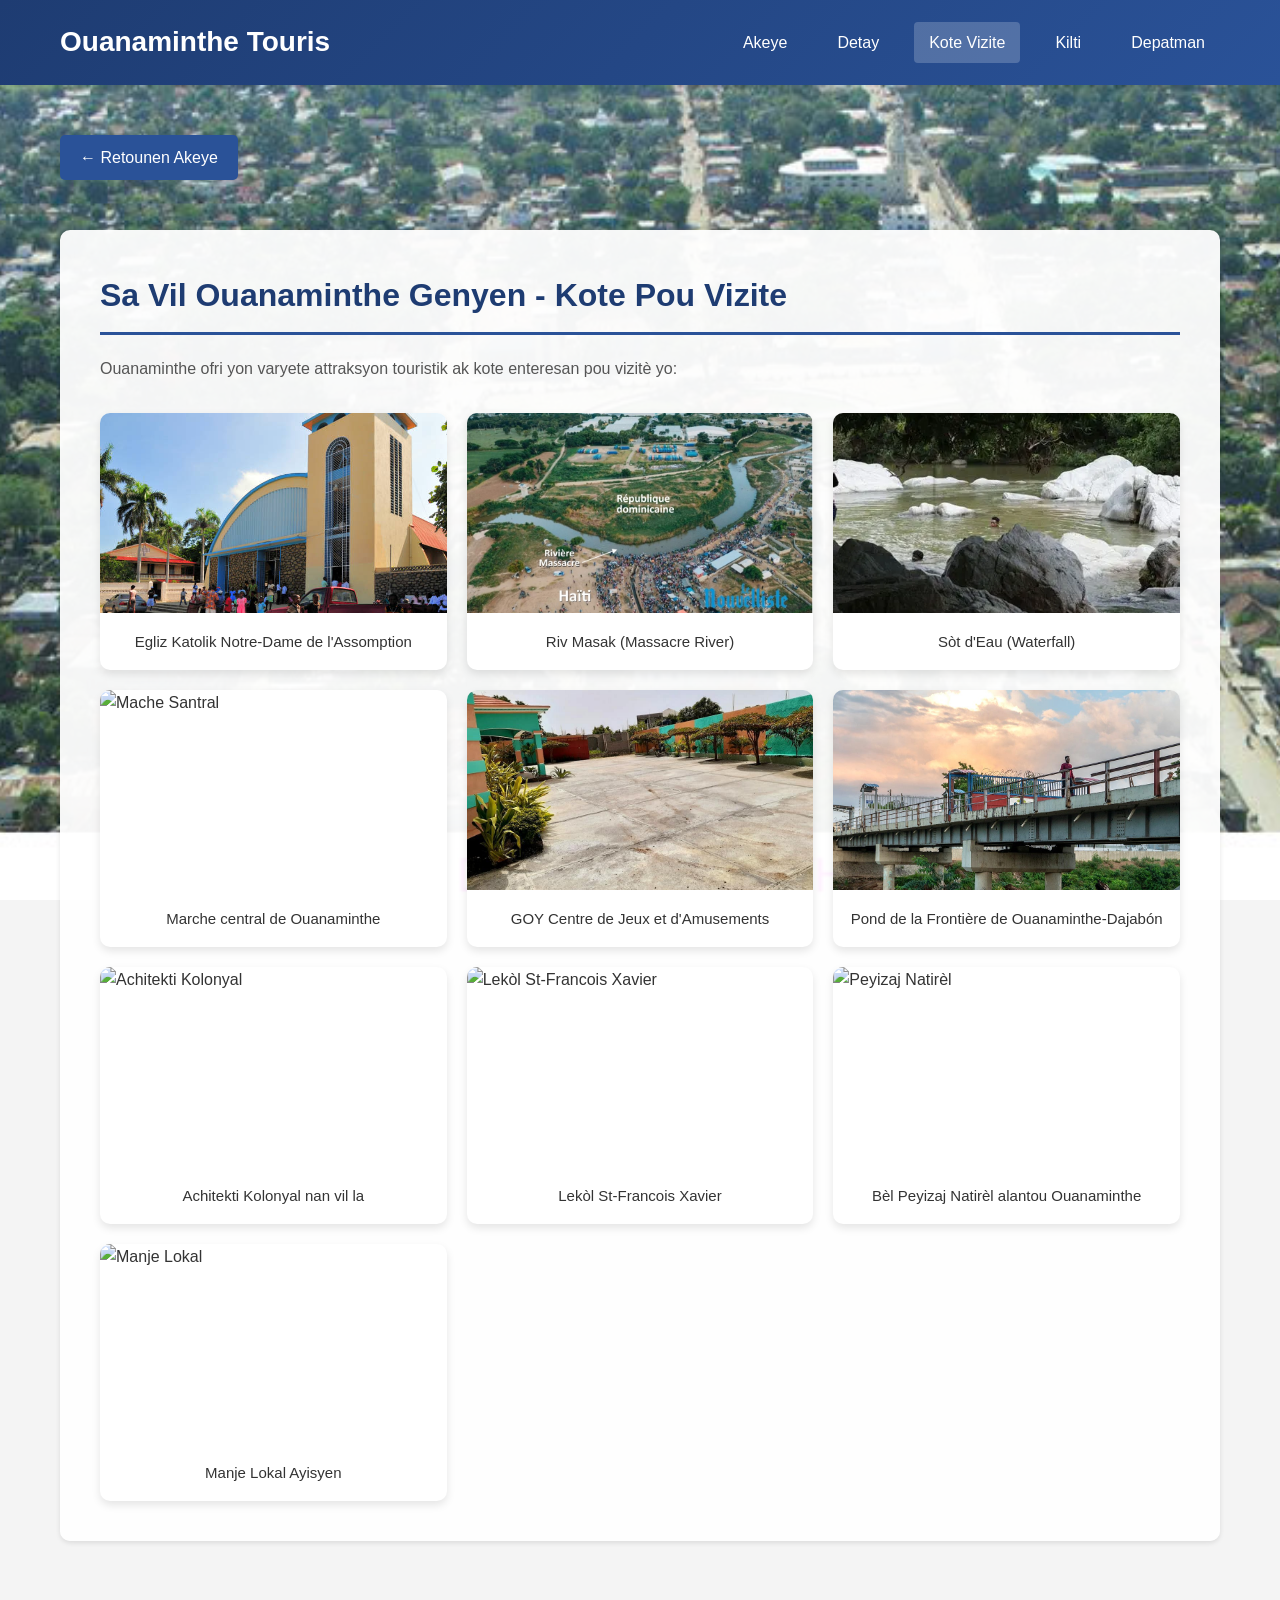
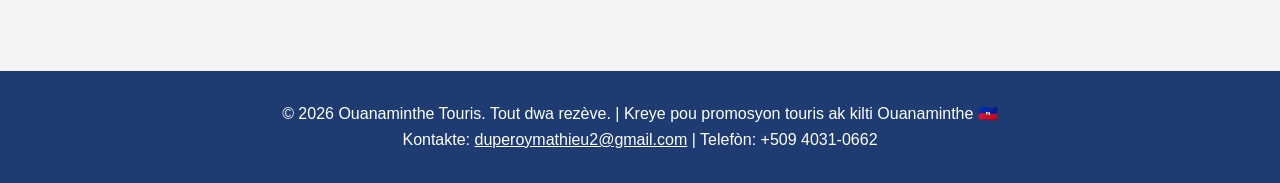
==== components/attractions.html @ ca362f73 "first commit" ====
<!DOCTYPE html>
<html lang="ht">
<head>
    <meta charset="UTF-8">
    <meta name="viewport" content="width=device-width, initial-scale=1.0">
    <title>Kote Vizite nan Ouanaminthe</title>
    <link rel="stylesheet" href="../styles.css">
</head>
<body>
    <header>
        <div class="header-content">
            <div class="logo">
                <span>Ouanaminthe Touris</span>
            </div>

            <nav>
                <a href="../index.html" class="nav-link">Akeye</a>
                <a href="details.html" class="nav-link">Detay</a>
                <a href="attractions.html" class="nav-link active">Kote Vizite</a>
                <a href="culture.html" class="nav-link">Kilti</a>
                <a href="departments.html" class="nav-link">Depatman</a>
            </nav>
        </div>
    </header>

    <main>
        <section id="attractions" class="page active">
            <div class="container">
                <a href="../index.html" class="back-btn">← Retounen Akeye</a>
                <div class="content-section">
                    <h2>Sa Vil Ouanaminthe Genyen - Kote Pou Vizite</h2>
                    <p>Ouanaminthe ofri yon varyete attraksyon touristik ak kote enteresan pou vizitè yo:</p>
                    <div class="gallery-grid">
                        <div class="gallery-item">
                            <img src="../IMAGES/image_1.jpg" alt="Egliz Katolik Notre-Dame de l'Assomption">
                            <p>Egliz Katolik Notre-Dame de l'Assomption</p>
                        </div>
                        <div class="gallery-item">
                            <img src="../IMAGES/Rivye_Masak.jpg" alt="LaRivire de  Masak">
                            <p>Riv Masak (Massacre River)</p>
                        </div>
                        <div class="gallery-item">
                            <img src="../IMAGES/Saut-d'eau_Capotille.png" alt="Saut d'Eau">
                            <p>Sòt d'Eau (Waterfall)</p>
                        </div>
                        <div class="gallery-item">
                            <img src="../IMAGES/attractions/photo-4.jpg" alt="Mache Santral">
                            <p>Marche central de Ouanaminthe</p>
                        </div>
                        <div class="gallery-item">
                            <img src="../IMAGES/plenty-of-gated-parking.jpg" alt="GOY Centre de Jeux et d'Amusements">
                            <p>GOY Centre de Jeux et d'Amusements</p>
                        </div>
                        <div class="gallery-item">
                            <img src="../IMAGES/pond_de_la_frntiere.jpg" alt="Pon Fwontyè">
                            <p>Pond de la Frontière de Ouanaminthe-Dajabón</p>
                        </div>
                        <div class="gallery-item">
                            <img src="../IMAGES/attractions/photo-7.jpg" alt="Achitekti Kolonyal">
                            <p>Achitekti Kolonyal nan vil la</p>
                        </div>
                        <div class="gallery-item">
                            <img src="../IMAGES/attractions/photo-8.jpg" alt="Lekòl St-Francois Xavier">
                            <p>Lekòl St-Francois Xavier</p>
                        </div>
                        <div class="gallery-item">
                            <img src="IMAGES/attractions/photo-9.jpg" alt="Peyizaj Natirèl">
                            <p>Bèl Peyizaj Natirèl alantou Ouanaminthe</p>
                        </div>
                        <div class="gallery-item">
                            <img src="IMAGES/attractions/photo-10.jpg" alt="Manje Lokal">
                            <p>Manje Lokal Ayisyen</p>
                        </div>
                    </div>
                    
        </section>
    </main>

    <footer>
        <p>&copy; 2026 Ouanaminthe Touris. Tout dwa rezève. | Kreye pou promosyon touris ak kilti Ouanaminthe 🇭🇹</p>
        <p>Kontakte: <a href="duperoymathieu2@gmail.com">duperoymathieu2@gmail.com</a> | Telefòn: +509 4031-0662</p>
    </footer>
</body>
</html>
---- styles.css ----
/* Reset CSS */
* {
    margin: 0;
    padding: 0;
    box-sizing: border-box;
}

/* Body Styles */
body {
    font-family: 'Arial', sans-serif;
    line-height: 1.6;
    color: #333333;
    background-color: #f4f4f4;
}

/* Header Styles */
header {
    background: linear-gradient(135deg, #1e3c72 0%, #2a5298 100%);
    color: white;
    padding: 20px 0;
    box-shadow: 0 2px 5px rgba(0,0,0,0.1);
    position: sticky;
    top: 0;
    z-index: 100;
}

.header-content {
    max-width: 1200px;
    margin: 0 auto;
    padding: 0 20px;
    display: flex;
    justify-content: space-between;
    align-items: center;
}

.logo {
    font-size: 28px;
    font-weight: bold;
    display: flex;
    align-items: center;
    gap: 10px;
}
.logo {
    display: flex;
    align-items: center;
    gap: 10px;
}

.logo-img {
    width: 50px;
    height: 50px;
    object-fit: contain;
}

nav {
    display: flex;
    gap: 20px;
}

nav a {
    color: white;
    text-decoration: none;
    padding: 8px 15px;
    border-radius: 4px;
    transition: background 0.3s;
}

nav a:hover, nav a.active {
    background-color: rgba(255,255,255,0.2);
}

/* Main Content Container */
.container {
    max-width: 1200px;
    margin: 0 auto;
    padding: 0 20px;
}

/* Page Transitions */
.page {
    display: none;
    animation: fadeIn 0.5s ease-in;
    background-size: cover;
    background-position: center;
    background-attachment: fixed;
    padding: 50px 0;
    min-height: auto;
}

.page.active {
    display: block;
}

@keyframes fadeIn {
    from { opacity: 0; }
    to { opacity: 1; }
}

/* Home Page Specific Styles */
#home {
    background: ("images/home-bg.jpg");
    background-size: cover;
    background-position: center;
    background-attachment: fixed;
    padding: 80px 0 50px 0;
}

/* Background images for separate pages */
#details.page {
    background: linear-gradient(rgba(30, 60, 114, 0.7), rgba(42, 82, 152, 0.7)), 
                url("../images/details-bg.jpg");
    background-size: cover;
    background-position: center;
    background-attachment: fixed;
}

#attractions.page {
    background: url("IMAGES/image_2.jpg");
    background-size: cover;
    background-position: center;
    background-attachment: fixed;
}

#culture.page {
    background: url("IMAGES/image_2.png");
    background-size: cover;
    background-position: center;
    background-attachment: fixed;
}

#departments.page {
    background: url("IMAGES/image_1.jpg");
    background-size: cover;
    background-position: center;
    background-attachment: fixed;
}

.hero {
    color: white;
    padding: 60px 20px;
    text-align: center;
    margin-bottom: 30px;
}

.hero h1 {
    font-size: 48px;
    margin-bottom: 20px;
    text-shadow: 2px 2px 4px rgba(0,0,0,0.5);
}

.hero p {
    font-size: 20px;
    margin-bottom: 30px;
    text-shadow: 1px 1px 2px rgba(0,0,0,0.5);
}

.intro-text {
    background: rgba(255, 255, 255, 0.95);
    padding: 30px;
    border-radius: 10px;
    box-shadow: 0 2px 5px rgba(0,0,0,0.1);
    margin-bottom: 50px;
    text-align: center;
}

.intro-text h2 {
    color: #1e3c72;
    margin-bottom: 15px;
    font-size: 28px;
}

.intro-text p {
    color: #555;
    font-size: 16px;
    line-height: 1.7;
}

.buttons-grid {
    display: grid;
    grid-template-columns: repeat(auto-fit, minmax(250px, 1fr));
    gap: 30px;
    margin: 30px 0;
    padding: 30px 0;
}

.btn-card {
    position: relative;
    background-size: cover;
    background-position: center;
    color: white;
    padding: 40px 20px;
    border-radius: 10px;
    text-align: center;
    cursor: pointer;
    transition: transform 0.3s, box-shadow 0.3s;
    box-shadow: 0 4px 8px rgba(0,0,0,0.1);
    border: none;
    overflow: hidden;
    min-height: 200px;
    display: flex;
    flex-direction: column;
    justify-content: center;
    align-items: center;
}

.btn-card .overlay {
    position: absolute;
    top: 0;
    left: 0;
    width: 100%;
    height: 100%;
    background: rgba(30, 60, 114, 0.6); /* Dark overlay */
    transition: background 0.3s;
}

.btn-card:hover .overlay {
    background: rgba(42, 82, 152, 0.7); /* Lighter on hover */
}

.btn-card .btn-content {
    position: relative;
    z-index: 1;
}

.btn-card:hover {
    transform: translateY(-10px);
    box-shadow: 0 8px 12px rgba(0,0,0,0.2);
}

.btn-card-icon {
    font-size: 48px;
    margin-bottom: 15px;
    min-height: 50px;
}

.btn-card h3 {
    color: white;
    margin-bottom: 10px;
    font-size: 22px;
    text-shadow: 1px 1px 2px rgba(0,0,0,0.5);
}

.btn-card p {
    color: rgba(255, 255, 255, 0.9);
    font-size: 14px;
    text-shadow: 1px 1px 2px rgba(0,0,0,0.5);
}

/* General Page Content Styles */
.content-section {
    background: rgba(255, 255, 255, 0.95);
    padding: 40px;
    margin: 30px 0;
    border-radius: 10px;
    box-shadow: 0 2px 5px rgba(0,0,0,0.1);
}

.content-section h2 {
    color: #1e3c72;
    margin-bottom: 20px;
    font-size: 32px;
    border-bottom: 3px solid #2a5298;
    padding-bottom: 10px;
}

.content-section h3 {
    color: #2a5298;
    margin-top: 25px;
    margin-bottom: 15px;
    font-size: 22px;
}

.content-section p {
    margin-bottom: 15px;
    line-height: 1.8;
    color: #555;
}

.info-box {
    background: rgba(240, 244, 248, 0.95);
    padding: 20px;
    border-left: 4px solid #2a5298;
    margin: 20px 0;
    border-radius: 4px;
}

.info-box strong {
    color: #1e3c72;
}

.grid-2 {
    display: grid;
    grid-template-columns: repeat(auto-fit, minmax(300px, 1fr));
    gap: 20px;
    margin: 20px 0;
}

.card {
    background: rgba(249, 249, 249, 0.95);
    padding: 20px;
    border-radius: 8px;
    border: 1px solid #ddd;
}

.card h4 {
    color: #1e3c72;
    margin-bottom: 10px;
}

.card p {
    font-size: 14px;
    color: #666;
}

/* Gallery Styles */
.gallery-grid {
    display: grid;
    grid-template-columns: repeat(auto-fit, minmax(280px, 1fr));
    gap: 20px;
    margin-top: 30px;
}

.gallery-item {
    background: white;
    border-radius: 10px;
    overflow: hidden;
    box-shadow: 0 4px 8px rgba(0,0,0,0.1);
    transition: transform 0.3s, box-shadow 0.3s;
}

.gallery-item:hover {
    transform: translateY(-5px);
    box-shadow: 0 8px 16px rgba(0,0,0,0.2);
}

.gallery-item img {
    width: 100%;
    height: 200px;
    object-fit: cover;
    display: block;
}

.gallery-item p {
    padding: 15px;
    font-size: 15px;
    color: #333;
    text-align: center;
    margin-bottom: 0;
}

/* Footer Styles */
footer {
    background: #1e3c72;
    color: white;
    text-align: center;
    padding: 30px 20px;
    margin-top: 50px;
}

footer a {
    color: white;
    text-decoration: underline;
    cursor: pointer;
    transition: color 0.3s;
}

footer a:hover {
    color: #ffcc00;
}

.back-btn {
    display: inline-block;
    background: #2a5298;
    color: white;
    padding: 10px 20px;
    border-radius: 5px;
    text-decoration: none;
    margin-bottom: 20px;
    cursor: pointer;
    border: none;
    font-size: 16px;
    transition: background 0.3s;
}

.back-btn:hover {
    background: #1e3c72;
}

.highlight {
    color: #2a5298;
    font-weight: bold;
}

.list-items {
    list-style: none;
    padding: 0;
}

.list-items li {
    padding: 10px 0;
    padding-left: 30px;
    position: relative;
    color: #555;
}

.list-items li:before {
    content: "✓";
    position: absolute;
    left: 0;
    color: #2a5298;
    font-weight: bold;
    font-size: 18px;
}

/* Responsive Design */
@media (max-width: 768px) {
    .header-content {
        flex-direction: column;
        text-align: center;
    }

    nav {
        margin-top: 15px;
        flex-wrap: wrap;
        justify-content: center;
    }

    .hero h1 {
        font-size: 32px;
    }

    .hero p {
        font-size: 16px;
    }

    .buttons-grid {
        grid-template-columns: 1fr;
    }

    .page {
        background-attachment: scroll;
    }

    .content-section {
        padding: 20px;
    }

    .intro-text {
        padding: 20px;
    }

    .intro-text h2 {
        font-size: 24px;
    }

    .gallery-grid {
        grid-template-columns: repeat(auto-fit, minmax(200px, 1fr));
    }
}

@media (max-width: 480px) {
    .btn-card {
        min-height: 150px;
    }

    .btn-card-icon {
        font-size: 36px;
        min-height: 40px;
    }

    .btn-card h3 {
        font-size: 18px;
    }

    .btn-card p {
        font-size: 12px;
    }

    .content-section h2 {
        font-size: 28px;
    }

    .content-section h3 {
        font-size: 20px;
    }
}
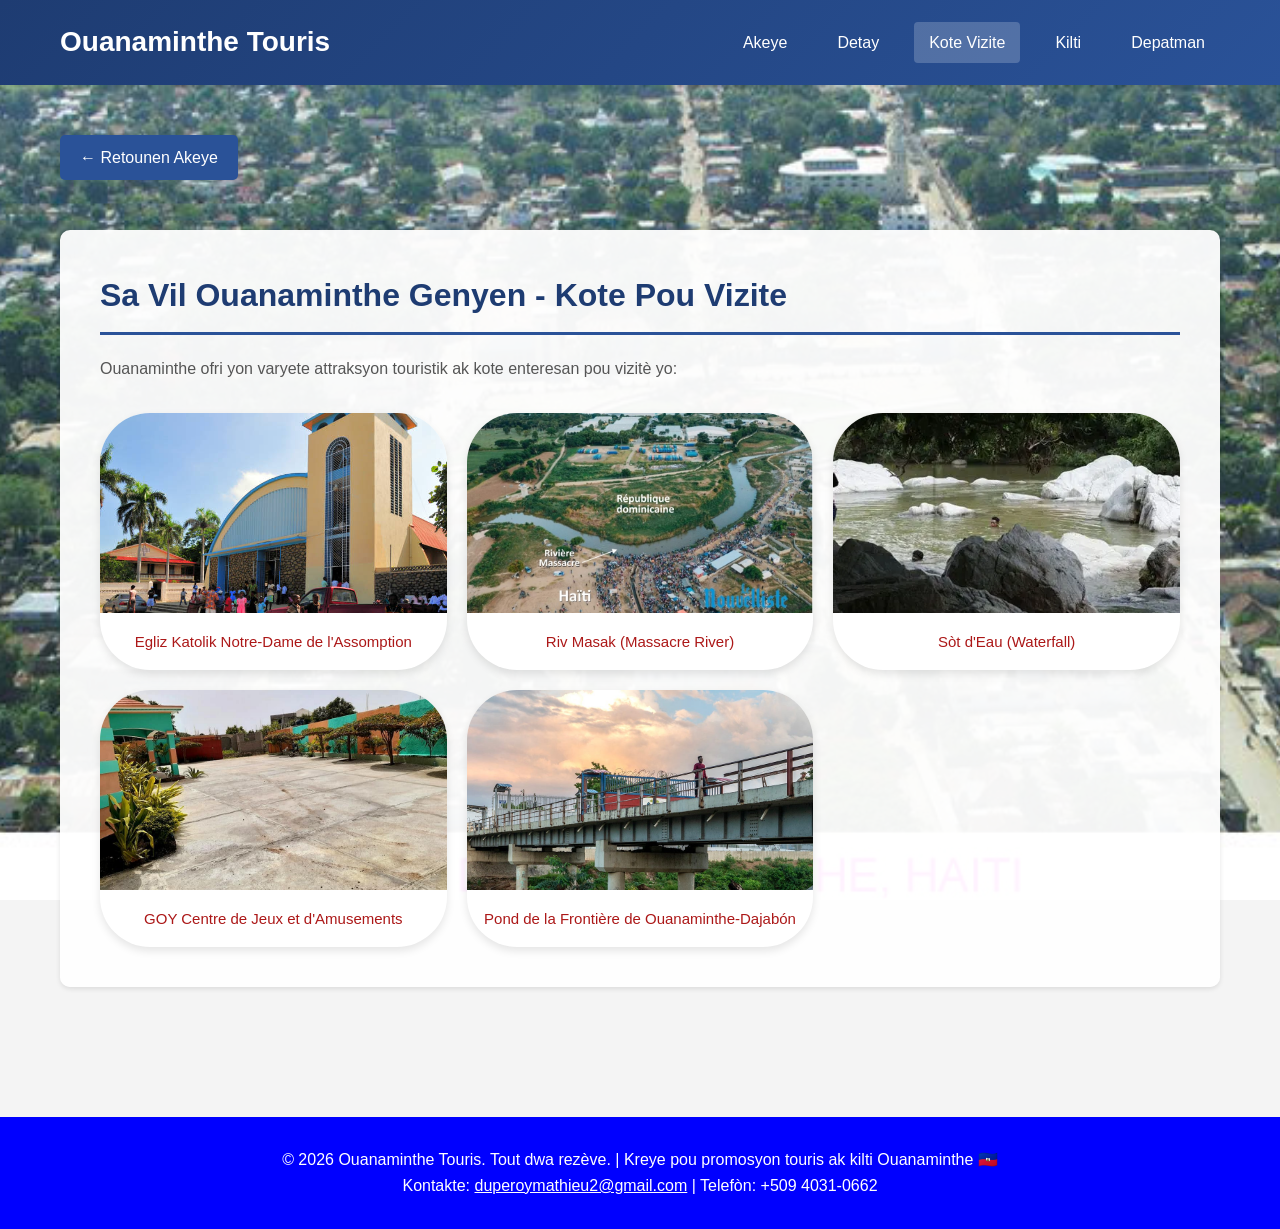
==== commit d77c14b6: "first commit" ====
--- a/components/attractions.html
+++ b/components/attractions.html
@@ -44,10 +44,6 @@
                             <p>Sòt d'Eau (Waterfall)</p>
                         </div>
                         <div class="gallery-item">
-                            <img src="../IMAGES/attractions/photo-4.jpg" alt="Mache Santral">
-                            <p>Marche central de Ouanaminthe</p>
-                        </div>
-                        <div class="gallery-item">
                             <img src="../IMAGES/plenty-of-gated-parking.jpg" alt="GOY Centre de Jeux et d'Amusements">
                             <p>GOY Centre de Jeux et d'Amusements</p>
                         </div>
@@ -55,23 +51,6 @@
                             <img src="../IMAGES/pond_de_la_frntiere.jpg" alt="Pon Fwontyè">
                             <p>Pond de la Frontière de Ouanaminthe-Dajabón</p>
                         </div>
-                        <div class="gallery-item">
-                            <img src="../IMAGES/attractions/photo-7.jpg" alt="Achitekti Kolonyal">
-                            <p>Achitekti Kolonyal nan vil la</p>
-                        </div>
-                        <div class="gallery-item">
-                            <img src="../IMAGES/attractions/photo-8.jpg" alt="Lekòl St-Francois Xavier">
-                            <p>Lekòl St-Francois Xavier</p>
-                        </div>
-                        <div class="gallery-item">
-                            <img src="IMAGES/attractions/photo-9.jpg" alt="Peyizaj Natirèl">
-                            <p>Bèl Peyizaj Natirèl alantou Ouanaminthe</p>
-                        </div>
-                        <div class="gallery-item">
-                            <img src="IMAGES/attractions/photo-10.jpg" alt="Manje Lokal">
-                            <p>Manje Lokal Ayisyen</p>
-                        </div>
-                    </div>
                     
         </section>
     </main>
--- a/styles.css
+++ b/styles.css
@@ -136,7 +136,7 @@
 }
 
 .hero {
-    color: white;
+    color: rgb(192, 12, 12);
     padding: 60px 20px;
     text-align: center;
     margin-bottom: 30px;
@@ -145,13 +145,13 @@
 .hero h1 {
     font-size: 48px;
     margin-bottom: 20px;
-    text-shadow: 2px 2px 4px rgba(0,0,0,0.5);
+    text-shadow: 2px 2px 4px rgba(172, 24, 24, 0.5);
 }
 
 .hero p {
     font-size: 20px;
     margin-bottom: 30px;
-    text-shadow: 1px 1px 2px rgba(0,0,0,0.5);
+    text-shadow: 1px 1px 2px rgba(202, 21, 21, 0.5);
 }
 
 .intro-text {
@@ -322,7 +322,7 @@
 
 .gallery-item {
     background: white;
-    border-radius: 10px;
+    border-radius: 50px;
     overflow: hidden;
     box-shadow: 0 4px 8px rgba(0,0,0,0.1);
     transition: transform 0.3s, box-shadow 0.3s;
@@ -343,15 +343,15 @@
 .gallery-item p {
     padding: 15px;
     font-size: 15px;
-    color: #333;
+    color: #ac1818;
     text-align: center;
     margin-bottom: 0;
 }
 
 /* Footer Styles */
 footer {
-    background: #1e3c72;
-    color: white;
+    background: blue;
+    color: rgb(255, 255, 255);
     text-align: center;
     padding: 30px 20px;
     margin-top: 50px;
